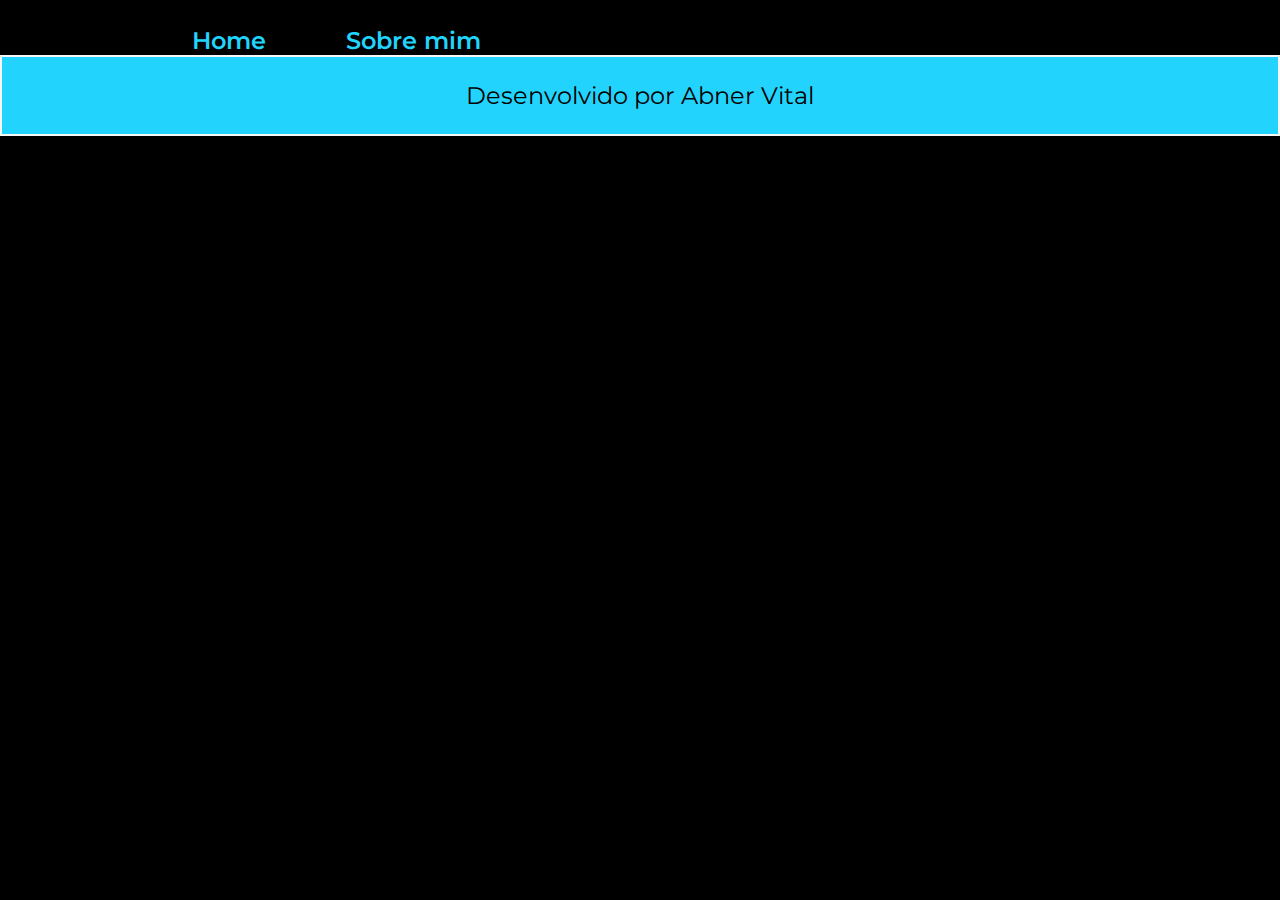
==== about.html @ 19f17fee "feat: criar página "Sobre mim" e implementar navegação entre Home e Sobre mim" ====
<!DOCTYPE html>
<html lang="en">
<head>
    <meta charset="UTF-8">
    <meta name="viewport" content="width=device-width, initial-scale=1.0">
    <link rel="stylesheet" href="./styles/style.css">
    <title>Sobre mim</title>
</head>
<body>
    <header class="cabecalho">
        <nav class="cabecalho__menu">
            <a class="cabecalho__menu__link" href="index.html">Home</a>
            <a class="cabecalho__menu__link" href="about.html">Sobre mim</a>
        </nav>
    </header>
    <main></main>
    <footer class="rodape">
        <p>Desenvolvido por Abner Vital</p>
    </footer>
</body>
</html>
---- styles/style.css ----
/* Importa as fontes "Krona One" e "Montserrat" do Google Fonts */
@import url('https://fonts.googleapis.com/css2?family=Krona+One&family=Montserrat:ital,wght@0,100..900;1,100..900&display=swap');

/* Resetando margens e preenchimentos de todos os elementos para evitar inconsistências entre navegadores */
*{
    margin: 0; /* Remove a margem padrão de todos os elementos */
    padding: 0; /* Remove o preenchimento padrão de todos os elementos */
}

/* Configuração global do body */
body{
    /* height: 100vh; Define a altura do body como 100% da altura da tela do dispositivo */
    box-sizing: border-box; /* Faz com que a largura e altura do elemento incluam padding e borda no cálculo total */
    background-color: #000000; /* Define a cor de fundo da página como preto */
    color: #F6F6F6; /* Define a cor do texto como um tom de branco acinzentado */
}

.cabecalho__menu__link{
    color: #22D4FD;
    font-size: 24px;
    font-family: 'Montserrat', sans-serif;
    font-weight: 600;
    text-decoration: none;
}

.cabecalho{
    padding: 2% 0 0 15%;
}

.cabecalho__menu{
    display: flex;
    gap: 80px;
}


/* Estilizando a seção de apresentação */
.apresentacao{
    padding: 5% 15%; /* Adiciona uma margem de 10% ao redor do elemento, afastando-o das bordas da tela */
    display: flex; /* Aplica o modelo de layout Flexbox, permitindo melhor organização dos elementos filhos */
    align-items: center; /* Alinha os elementos filhos verticalmente ao centro */
    justify-content: space-between; /* Distribui os elementos filhos com espaço entre eles */
}

/* Estiliza o contêiner de conteúdo dentro da seção de apresentação */
.apresentacao__conteudo{
    width: 615px; /* Define a largura do elemento como 615 pixels */
    display: flex;
    flex-direction: column;
    gap: 40px;
}

/* Estiliza o título dentro da seção de apresentação */
.apresentacao__conteudo__titulo{
    font-size: 36px; /* Define o tamanho da fonte do título para 36 pixels */
    font-family: 'Krona One', sans-serif; /* Aplica a fonte "Krona One" ao título, garantindo um estilo mais destacado */
}

/* Estiliza os títulos que possuem a classe "titulo-destaque" */
.titulo-destaque{
    color: #22D4FD; /* Define a cor do texto como azul claro */
}

/* Estiliza o texto dentro da seção de apresentação */
.apresentacao__conteudo__texto{
    font-size: 24px; /* Define o tamanho da fonte do parágrafo para 24 pixels */
    font-family: 'Montserrat', sans-serif; /* Aplica a fonte "Montserrat" ao parágrafo, tornando a leitura mais fluida */
    font-weight: 400;
}

.apresentacao__links{
    display: flex;
    flex-direction: column;
    align-items: center;
    justify-content: space-between;
    gap: 32px;
}

.apresentacao__links__subtitulo{
    font-size: 24px;
    font-family: 'Krona One', sans-serif;
    font-weight: 400;
}

.apresentacao__links__link{
    display: flex;
    justify-content: center;
    gap: 16px;
    width: 378px;
    text-align: center;
    border-radius: 8px;
    border: 2px solid #22D4FD;
    font-weight: 600;
    font-size: 24px;
    padding: 21.5px 0;
    text-decoration: none;
    color: #F6F6F6;
    font-family: 'Montserrat', sans-serif;
}

.apresentacao__links__link:hover{
    background-color: #EFEDF2;
    color: black;

}

.rodape{
    padding: 24px;
    color: #000000;
    background-color: #22D4FD;
    text-align: center;
    font-family: 'Montserrat', sans-serif;
    font-size: 24px;
    font-weight: 400;
    border: 2px solid #F6F6F6; 
}
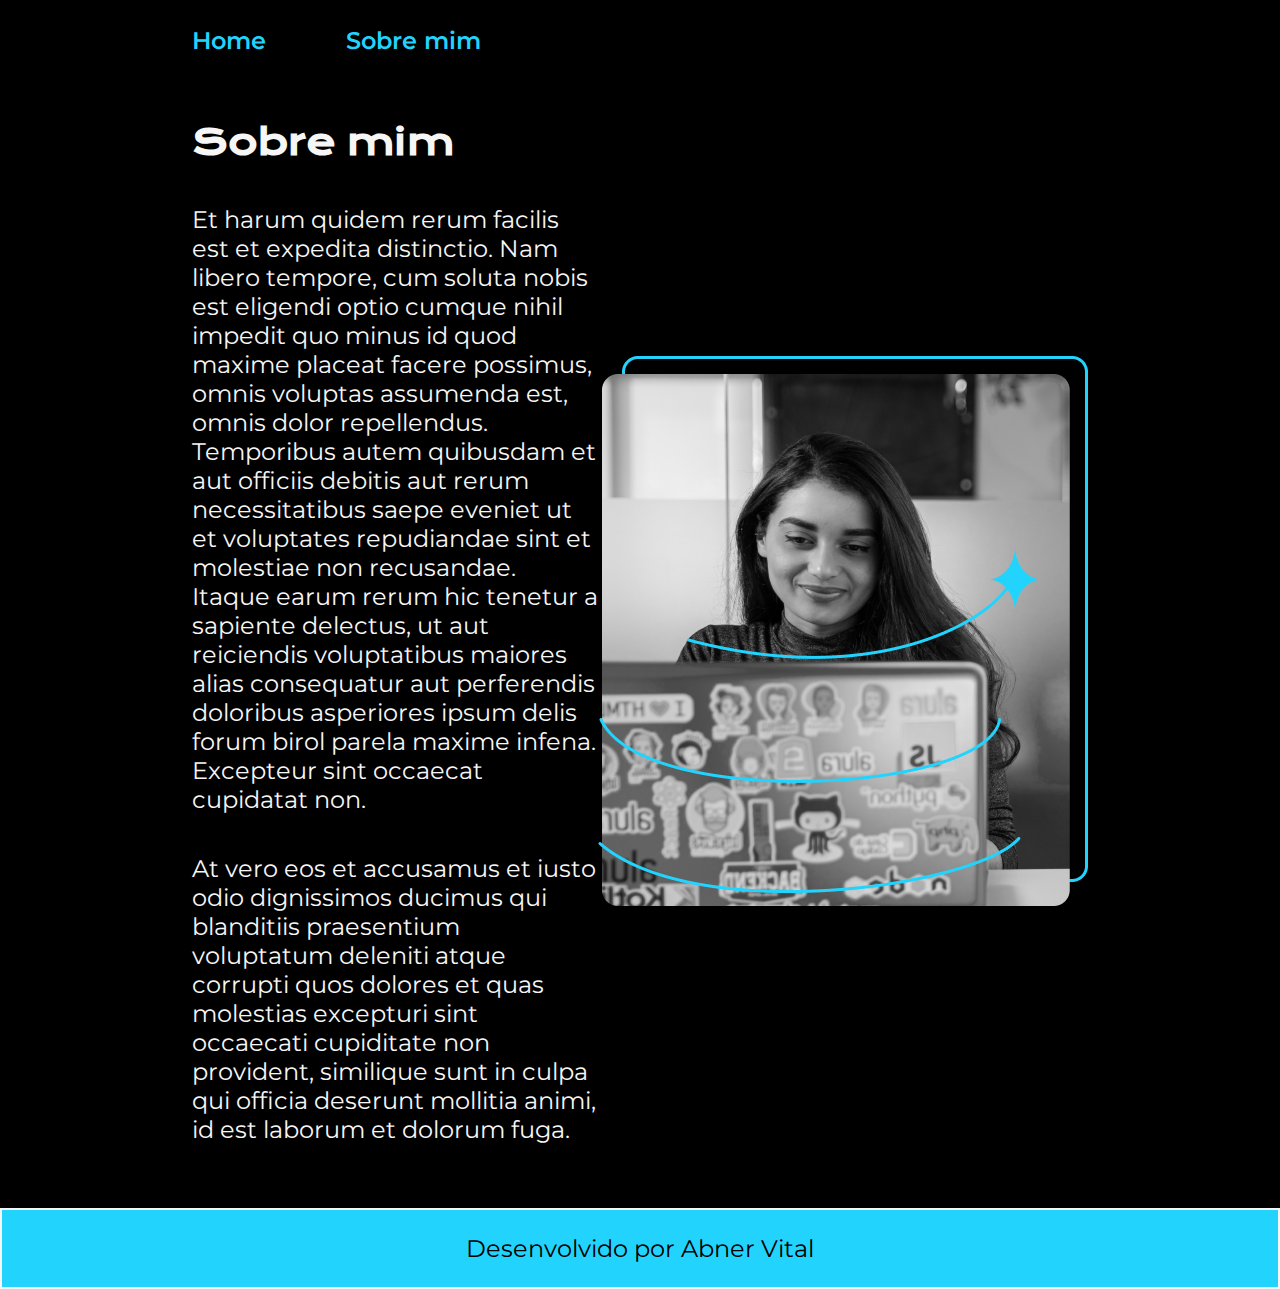
==== commit 960d71b5: "feat: adicionar conteúdo à página "Sobre mim"" ====
--- a/about.html
+++ b/about.html
@@ -13,7 +13,14 @@
             <a class="cabecalho__menu__link" href="about.html">Sobre mim</a>
         </nav>
     </header>
-    <main></main>
+    <main class="apresentacao">
+        <section class="apresentacao__conteudo">
+            <h1 class="apresentacao__conteudo__titulo">Sobre mim</h1>
+            <p class="apresentacao__conteudo__texto">Et harum quidem rerum facilis est et expedita distinctio. Nam libero tempore, cum soluta nobis est eligendi optio cumque nihil impedit quo minus id quod maxime placeat facere possimus, omnis voluptas assumenda est, omnis dolor repellendus. Temporibus autem quibusdam et aut officiis debitis aut rerum necessitatibus saepe eveniet ut et voluptates repudiandae sint et molestiae non recusandae. Itaque earum rerum hic tenetur a sapiente delectus, ut aut reiciendis voluptatibus maiores alias consequatur aut perferendis doloribus asperiores ipsum delis forum birol parela maxime infena. Excepteur sint occaecat cupidatat non.</p>
+            <p class="apresentacao__conteudo__texto">At vero eos et accusamus et iusto odio dignissimos ducimus qui blanditiis praesentium voluptatum deleniti atque corrupti quos dolores et quas molestias excepturi sint occaecati cupiditate non provident, similique sunt in culpa qui officia deserunt mollitia animi, id est laborum et dolorum fuga.</p>
+        </section>
+        <img src="./assets/Imagem.png" alt="Foto da Joana Santos programando">
+    </main>
     <footer class="rodape">
         <p>Desenvolvido por Abner Vital</p>
     </footer>
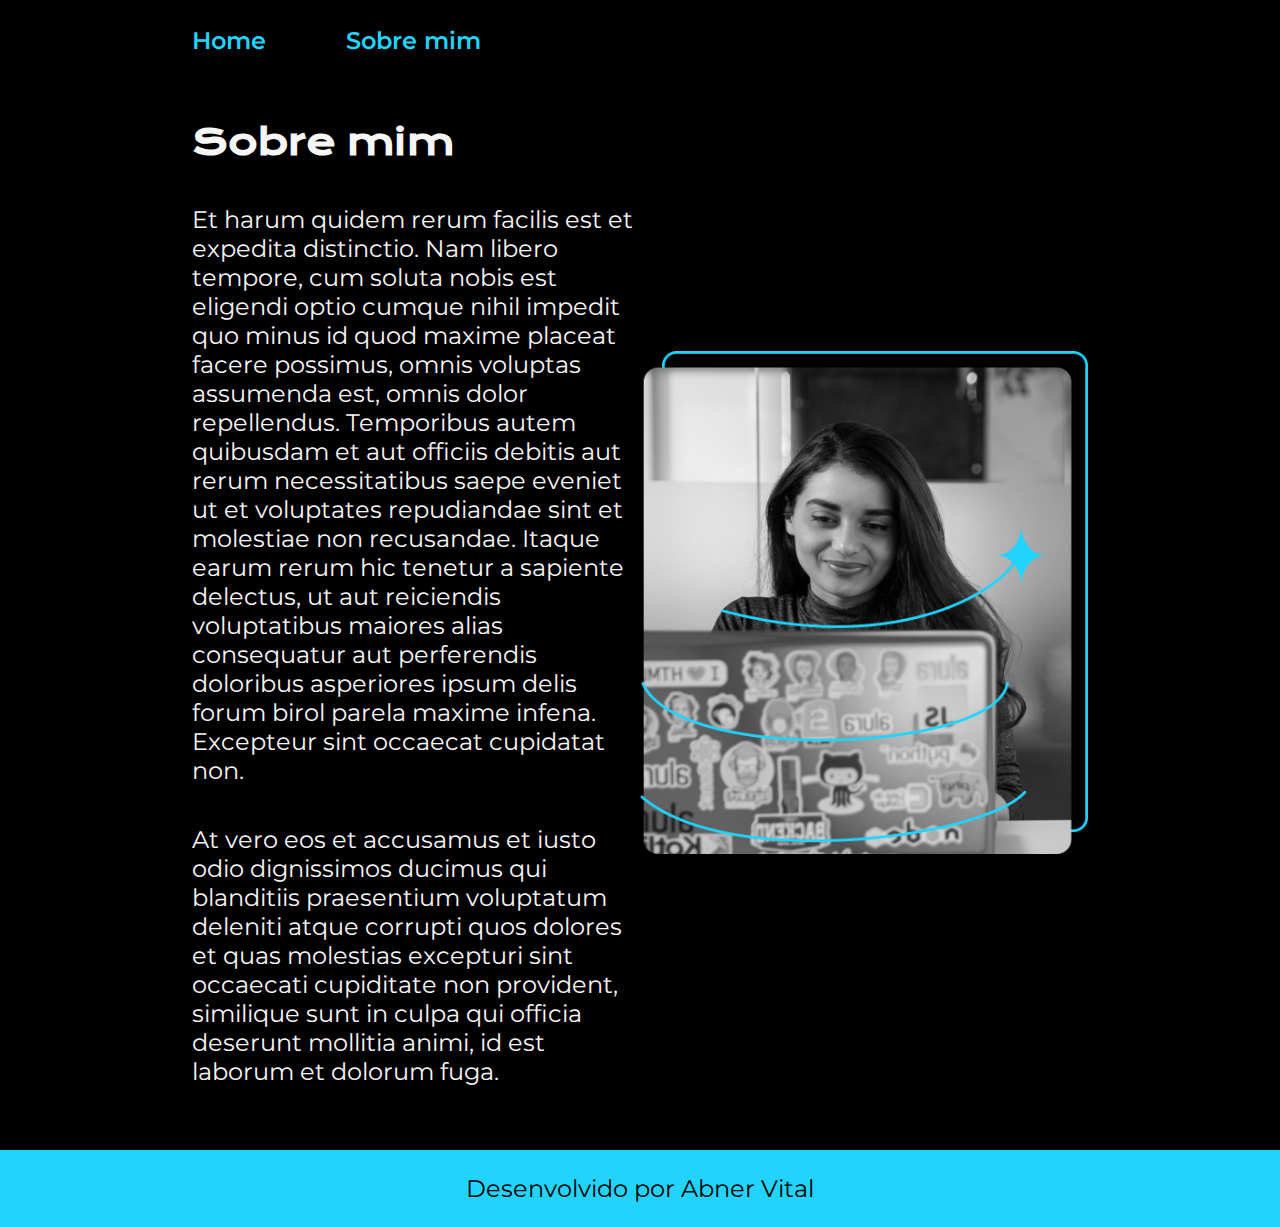
==== commit edd1be78: "style: alterar propriedades de px para % para melhor responsividade" ====
--- a/about.html
+++ b/about.html
@@ -19,7 +19,7 @@
             <p class="apresentacao__conteudo__texto">Et harum quidem rerum facilis est et expedita distinctio. Nam libero tempore, cum soluta nobis est eligendi optio cumque nihil impedit quo minus id quod maxime placeat facere possimus, omnis voluptas assumenda est, omnis dolor repellendus. Temporibus autem quibusdam et aut officiis debitis aut rerum necessitatibus saepe eveniet ut et voluptates repudiandae sint et molestiae non recusandae. Itaque earum rerum hic tenetur a sapiente delectus, ut aut reiciendis voluptatibus maiores alias consequatur aut perferendis doloribus asperiores ipsum delis forum birol parela maxime infena. Excepteur sint occaecat cupidatat non.</p>
             <p class="apresentacao__conteudo__texto">At vero eos et accusamus et iusto odio dignissimos ducimus qui blanditiis praesentium voluptatum deleniti atque corrupti quos dolores et quas molestias excepturi sint occaecati cupiditate non provident, similique sunt in culpa qui officia deserunt mollitia animi, id est laborum et dolorum fuga.</p>
         </section>
-        <img src="./assets/Imagem.png" alt="Foto da Joana Santos programando">
+        <img class="apresentacao__imagem" src="./assets/Imagem.png" alt="Foto da Joana Santos programando">
     </main>
     <footer class="rodape">
         <p>Desenvolvido por Abner Vital</p>
--- a/styles/style.css
+++ b/styles/style.css
@@ -1,5 +1,16 @@
 /* Importa as fontes "Krona One" e "Montserrat" do Google Fonts */
 @import url('https://fonts.googleapis.com/css2?family=Krona+One&family=Montserrat:ital,wght@0,100..900;1,100..900&display=swap');
+
+:root {
+    --cor-primaria: #000000;
+    --cor-secundaria: #f6f6f6;
+    --cor-tercearia: #22d4fd;
+    --cor-hover-color: ;
+    --cor-hover-background: #272727;
+
+    --font-primaria: 'Krona One', sans-serif;
+    --font-secundaria: 'Montserrat', sans-serif;
+}
 
 /* Resetando margens e preenchimentos de todos os elementos para evitar inconsistências entre navegadores */
 *{
@@ -11,13 +22,13 @@
 body{
     /* height: 100vh; Define a altura do body como 100% da altura da tela do dispositivo */
     box-sizing: border-box; /* Faz com que a largura e altura do elemento incluam padding e borda no cálculo total */
-    background-color: #000000; /* Define a cor de fundo da página como preto */
-    color: #F6F6F6; /* Define a cor do texto como um tom de branco acinzentado */
+    background-color: var(--cor-primaria); /* Define a cor de fundo da página como preto */
+    color: var(--cor-secundaria); /* Define a cor do texto como um tom de branco acinzentado */
 }
 
 .cabecalho__menu__link{
-    color: #22D4FD;
-    font-size: 24px;
+    color: var(--cor-tercearia);
+    font-size: 1.5rem;
     font-family: 'Montserrat', sans-serif;
     font-weight: 600;
     text-decoration: none;
@@ -51,18 +62,18 @@
 
 /* Estiliza o título dentro da seção de apresentação */
 .apresentacao__conteudo__titulo{
-    font-size: 36px; /* Define o tamanho da fonte do título para 36 pixels */
-    font-family: 'Krona One', sans-serif; /* Aplica a fonte "Krona One" ao título, garantindo um estilo mais destacado */
+    font-size: 2.25rem; /* Define o tamanho da fonte do título para 36 pixels */
+    font-family: var(--font-primaria); /* Aplica a fonte "Krona One" ao título, garantindo um estilo mais destacado */
 }
 
 /* Estiliza os títulos que possuem a classe "titulo-destaque" */
 .titulo-destaque{
-    color: #22D4FD; /* Define a cor do texto como azul claro */
+    color: var(--cor-tercearia); /* Define a cor do texto como azul claro */
 }
 
 /* Estiliza o texto dentro da seção de apresentação */
 .apresentacao__conteudo__texto{
-    font-size: 24px; /* Define o tamanho da fonte do parágrafo para 24 pixels */
+    font-size: 1.5rem; /* Define o tamanho da fonte do parágrafo para 24 pixels */
     font-family: 'Montserrat', sans-serif; /* Aplica a fonte "Montserrat" ao parágrafo, tornando a leitura mais fluida */
     font-weight: 400;
 }
@@ -76,41 +87,44 @@
 }
 
 .apresentacao__links__subtitulo{
-    font-size: 24px;
-    font-family: 'Krona One', sans-serif;
+    font-size: 1.5rem;
+    font-family: var(--font-primaria);
     font-weight: 400;
 }
 
-.apresentacao__links__link{
+.apresentacao__links__navegacao{
     display: flex;
     justify-content: center;
     gap: 16px;
-    width: 378px;
+    width: 50%;
     text-align: center;
     border-radius: 8px;
-    border: 2px solid #22D4FD;
+    border: 2px solid var(--cor-tercearia);
     font-weight: 600;
-    font-size: 24px;
+    font-size: 1.5rem;
     padding: 21.5px 0;
     text-decoration: none;
-    color: #F6F6F6;
-    font-family: 'Montserrat', sans-serif;
+    color: var(--cor-secundaria);
+    font-family: var(--font-secundaria);
 }
 
 .apresentacao__links__link:hover{
-    background-color: #EFEDF2;
-    color: black;
+    background-color: var(--cor-hover-background);
+    color: var(--cor-hover-color);
 
+}
+
+.apresentacao__imagem{
+   width: 50%; 
 }
 
 .rodape{
     padding: 24px;
-    color: #000000;
-    background-color: #22D4FD;
+    color: var(--cor-primaria);
+    background-color: var(--cor-tercearia);
     text-align: center;
-    font-family: 'Montserrat', sans-serif;
-    font-size: 24px;
-    font-weight: 400;
-    border: 2px solid #F6F6F6; 
+    font-family: var(--font-secundaria);
+    font-size: 1.5rem;
+    font-weight: 400; 
 }
 
